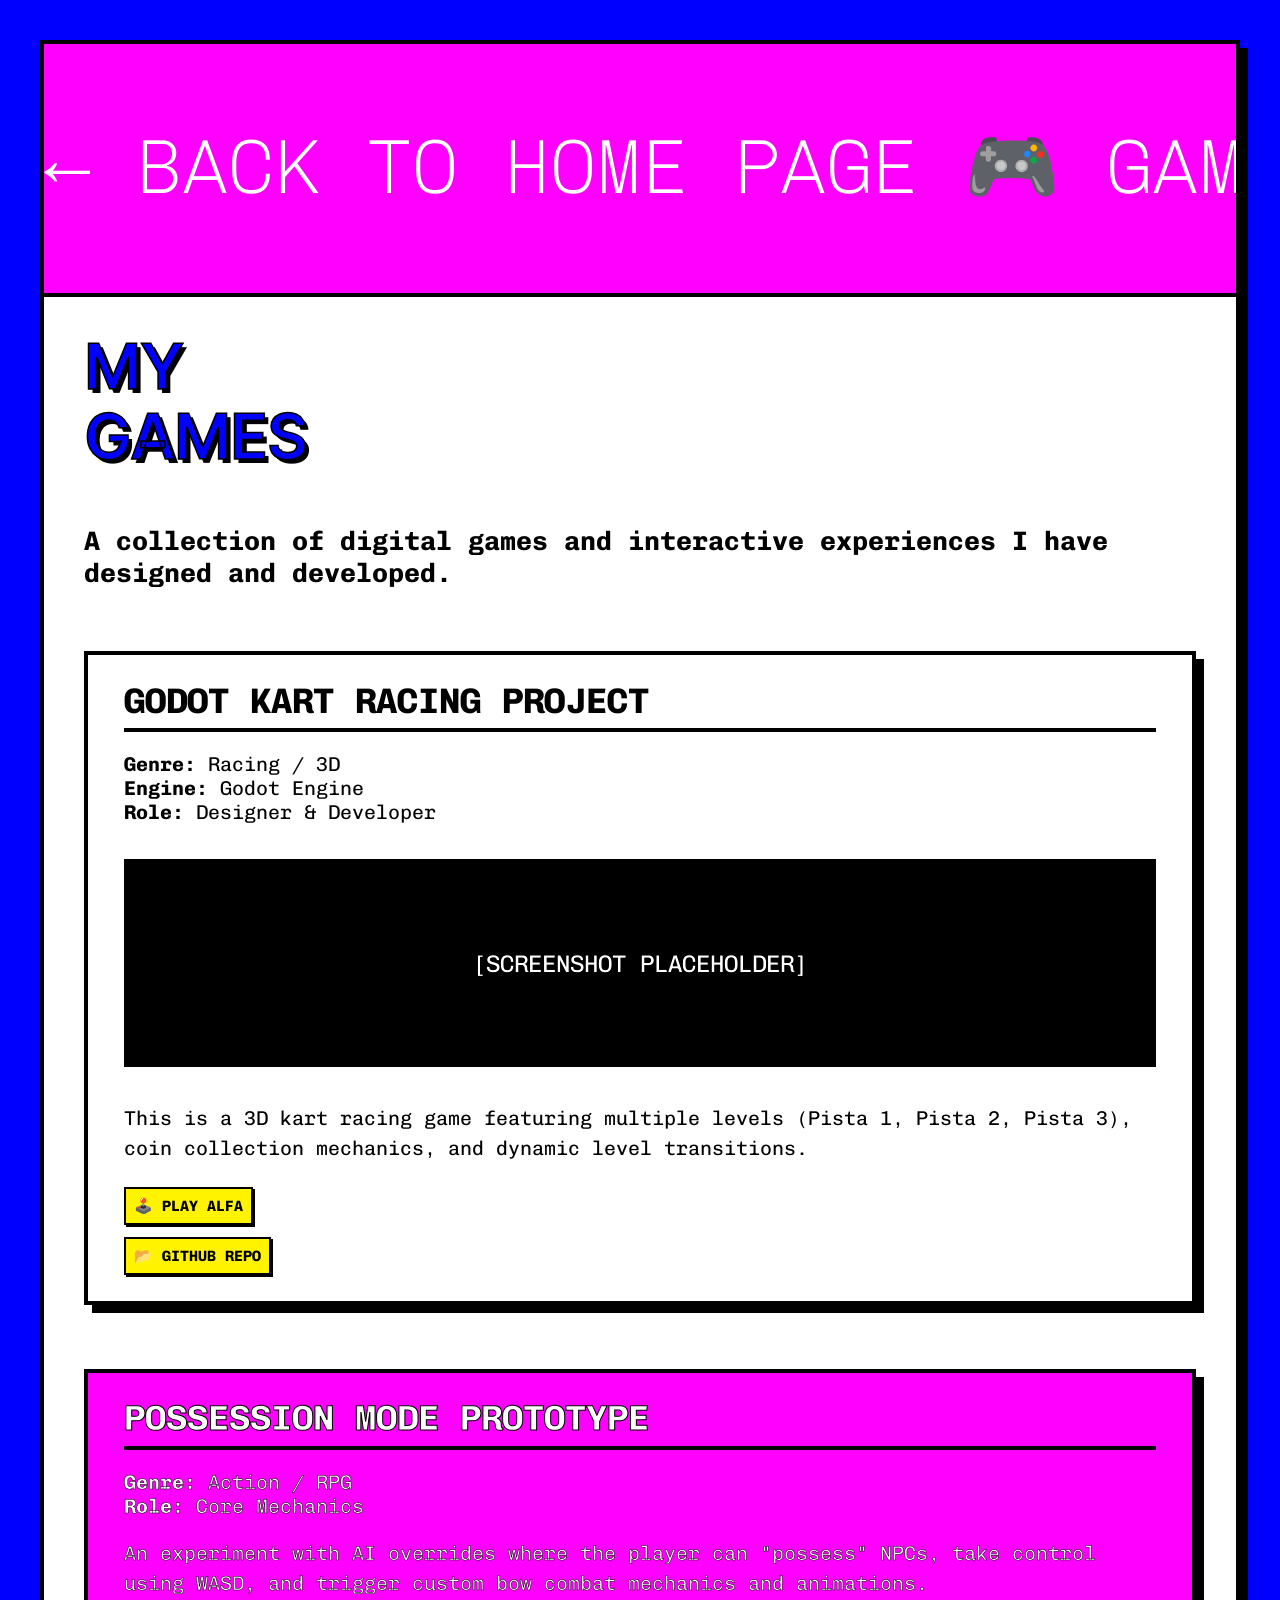
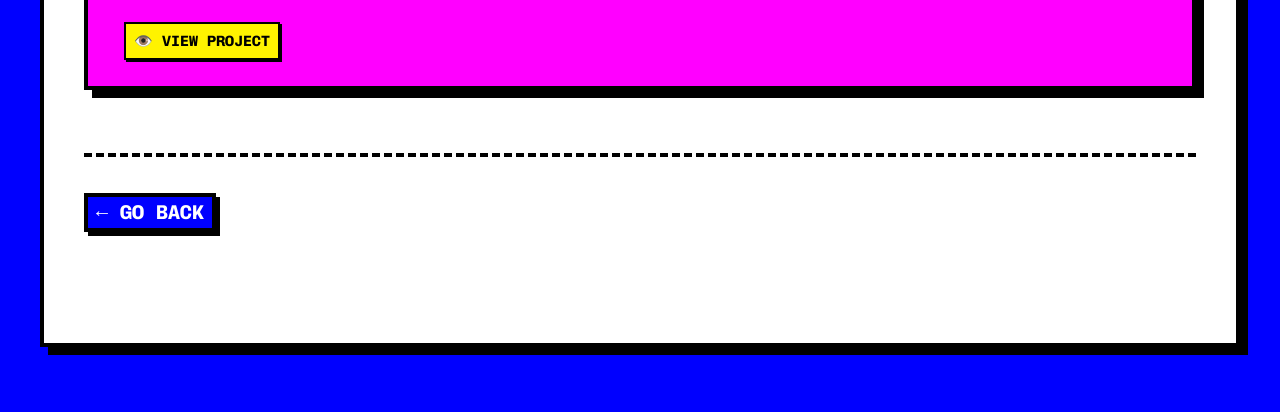
==== games.html @ 42389322 "brutalism  & games brutalism  web design & games page" ====
<!DOCTYPE html>
<!-- It is a love letter to the earlier iterations of the internet, including the Geocities era, the web art age, and the romantic html era. The website is responsive for desktop and mobile. -->
<html lang="en">
<head>
	<meta charset="utf-8">
	<title>Games | Anastasios Theodoropoulos</title>
	<meta name="viewport" content="width=device-width, initial-scale=1">
	<meta name="theme-color" content="#0000ff">
	<meta name="description" content="Games designed and developed by Anastasios Theodoropoulos">
	
	<!-- Open Graph Meta Tags -->
	<meta property="og:title" content="Games | Anastasios Theodoropoulos">
	<meta property="og:description" content="A collection of games I have designed and developed.">
	<meta property="og:type" content="website">

	<link rel="stylesheet" type="text/css" href="assets/css/default.css">
	<style>
		/* Override taglines for inner pages if needed */
		.inner-header {
			padding-top: var(--step-2);
			padding-bottom: var(--step-2);
		}
		.game-card {
			margin-bottom: var(--step-4);
		}
		.game-screenshot {
			width: 100%;
			height: auto;
			border-top: var(--border-width) solid var(--black);
			border-bottom: var(--border-width) solid var(--black);
			margin: var(--step-2) 0;
			display: block;
			filter: contrast(1.1) grayscale(0.1); 
		}
	</style>
</head>
<body>
	<div id="page-content">
		<header>
			<!-- Back to Home banner -->
			<div class="marquee text-mono brutal-marquee" style="background: var(--magenta);">
				<span><a href="index.html" style="background: transparent; border: none; box-shadow: none; color: inherit; padding: 0;">&larr; BACK TO HOME PAGE</a> 🎮 GAMES 🎮 <a href="index.html" style="background: transparent; border: none; box-shadow: none; color: inherit; padding: 0;">&larr; BACK TO HOME PAGE</a> 🎮 GAMES 🎮 <a href="index.html" style="background: transparent; border: none; box-shadow: none; color: inherit; padding: 0;">&larr; BACK TO HOME PAGE</a> 🎮 GAMES 🎮 </span>
			</div>
			
			<div class="contain inner-header">
				<h1>My<br>Games</h1>
				<p class="text-mono" style="font-weight: 700; font-size: var(--step-1);">A collection of digital games and interactive experiences I have designed and developed.</p>
			</div>
		</header>
		
		<main class="contain">
			<!-- Game 1 Example -->
			<section class="brutal-box game-card">
				<h2>Godot Kart Racing Project</h2>
				<p class="text-mono"><strong>Genre:</strong> Racing / 3D<br><strong>Engine:</strong> Godot Engine<br><strong>Role:</strong> Designer & Developer</p>
				
				<!-- Placeholder for game screenshot -->
				<!-- <img class="game-screenshot" src="assets/img/kart-screenshot.jpg" alt="Kart Game Screenshot"> -->
				<div class="game-screenshot" style="background: var(--black); min-height: 200px; display: flex; align-items: center; justify-content: center;">
					<span style="color: var(--white); font-family: 'Chivo Mono', monospace; font-size: 1.5rem;">[SCREENSHOT PLACEHOLDER]</span>
				</div>

				<p style="font-family: 'Chivo Mono', monospace; line-height: 1.5;">This is a 3D kart racing game featuring multiple levels (Pista 1, Pista 2, Pista 3), coin collection mechanics, and dynamic level transitions.</p>
				
				<ul class="links" style="margin-top: 1.5rem;">
					<li><a href="#" target="_blank" title="Play Game">🕹️ PLAY ALFA</a></li>
					<li><a href="#" target="_blank" title="View Source">📂 GITHUB REPO</a></li>
				</ul>
			</section>

			<!-- Game 2 Example -->
			<section class="brutal-box game-card" style="background: var(--magenta);">
				<h2 style="color: var(--white); -webkit-text-stroke: 1px var(--black);">Possession Mode Prototype</h2>
				<p class="text-mono" style="color: var(--white); -webkit-text-stroke: 0.5px var(--black);"><strong>Genre:</strong> Action / RPG<br><strong>Role:</strong> Core Mechanics</p>
				
				<p style="font-family: 'Chivo Mono', monospace; line-height: 1.5; color: var(--white); -webkit-text-stroke: 0.5px var(--black);">An experiment with AI overrides where the player can "possess" NPCs, take control using WASD, and trigger custom bow combat mechanics and animations.</p>
				
				<ul class="links" style="margin-top: 1.5rem;">
					<li><a href="#" target="_blank" title="More Info">👁️ VIEW PROJECT</a></li>
				</ul>
			</section>
			
		</main>
		
		<footer class="contain">
			<section class="brutal-footer" style="padding-bottom: var(--step-3);">
				<a href="index.html" class="btn-brutal" style="display: inline-block;">&larr; GO BACK</a>
			</section>
		</footer>
	</div>

	<script>
		document.addEventListener('DOMContentLoaded', () => {
			console.log("%cIt is a love letter to the earlier iterations of the internet, including the Geocities era, the web art age, and the romantic html era.\n\nThe website is responsive for desktop and mobile.", "font-family: monospace; font-size: 14px; color: #ff00ff;");
		});
	</script>
</body>
</html>
---- assets/css/default.css ----
/* inter-regular - greek_latin */
@font-face {
	font-display: swap;
	font-family: 'Inter';
	font-style: normal;
	font-weight: 400;
	src: url('../fonts/inter-v12-greek_latin-regular.woff2') format('woff2');
}
/* inter-600 - greek_latin */
@font-face {
	font-display: swap;
	font-family: 'Inter';
	font-style: normal;
	font-weight: 600;
	src: url('../fonts/inter-v12-greek_latin-600.woff2') format('woff2');
}
/* chivo-mono-100 - latin */
@font-face {
	font-display: swap;
	font-family: 'Chivo Mono';
	font-style: normal;
	font-weight: 100;
	src: url('../fonts/chivo-mono-v9-latin-100.woff2') format('woff2');
}
/* chivo-mono-regular - latin */
@font-face {
	font-display: swap;
	font-family: 'Chivo Mono';
	font-style: normal;
	font-weight: 400;
	src: url('../fonts/chivo-mono-v9-latin-regular.woff2') format('woff2');
}
/* chivo-mono-700 - latin */
@font-face {
	font-display: swap;
	font-family: 'Chivo Mono';
	font-style: normal;
	font-weight: 700;
	src: url('../fonts/chivo-mono-v9-latin-700.woff2') format('woff2');
}

:root {
	--black: #000000;
	--white: #ffffff;
	--blue: #0000ff;
	--yellow: #fff300;
	--magenta: #ff00ff;

	--border-width: 4px;
	--shadow-offset: 8px;

	--step--2: clamp(0.70rem, calc(0.82rem + -0.15vw), 0.79rem);
	--step--1: clamp(0.89rem, calc(0.87rem + 0.08vw), 0.94rem);
	--step-0: clamp(1.00rem, calc(0.91rem + 0.43vw), 1.25rem);
	--step-1: clamp(1.13rem, calc(0.94rem + 0.94vw), 1.67rem);
	--step-2: clamp(1.27rem, calc(0.93rem + 1.66vw), 2.22rem);
	--step-3: clamp(1.42rem, calc(0.89rem + 2.67vw), 2.96rem);
	--step-4: clamp(1.60rem, calc(0.79rem + 4.08vw), 3.95rem);
	--step-5: clamp(1.80rem, calc(0.60rem + 6.02vw), 5.26rem);

	--grid-max-width: 77.50rem;
	--grid-gutter: clamp(1.00rem, calc(0.48rem + 2.61vw), 2.50rem);
}

@media (prefers-color-scheme: dark) {
	:root {
		--black: #ffffff;
		--white: #0a0a0a;
		--blue: #00ff00;
		--yellow: #ff00ff;
		--magenta: #0000ff;
	}
}

body {
	padding: 0;
	margin: 0;
	background-color: var(--blue);
	font-family: "Inter", Helvetica, Arial, sans-serif;
	color: var(--black);
	font-size: var(--step-0);
	border-bottom: var(--step-1) solid var(--blue);
}

::selection {
	background-color: var(--black);
	color: var(--white);
}

#page-content {
	background-color: var(--white);
	padding-block-end: var(--step-4);
	position: relative;
	z-index: 2;
	border: var(--border-width) solid var(--black);
	margin: var(--grid-gutter);
	box-shadow: var(--shadow-offset) var(--shadow-offset) 0 var(--black);
}

.contain {
	max-width: var(--grid-max-width);
	padding-inline: var(--grid-gutter);
	margin-inline: auto;
}

/* Typography Base */
h1, h2, h3 {
	font-weight: 700;
	color: var(--black);
	line-height: 1.1;
}

h2, h3, .text-mono {
	font-family: 'Chivo Mono', "Courier New", monospace;
}

h1 {
	margin: 0;
	color: var(--blue);
	font-size: var(--step-4);
	font-weight: 800;
	text-transform: uppercase;
	letter-spacing: -0.02em;
	-webkit-text-stroke: 1.5px var(--black);
	text-shadow: 4px 4px 0 var(--black);
	padding-bottom: var(--step-1);
}

@media (prefers-color-scheme: dark) {
	h1 {
		-webkit-text-stroke: 1px var(--black);
		text-shadow: 4px 4px 0 var(--yellow);
	}
}

h2 {
	margin-top: 0;
	margin-bottom: 0.5em;
	font-size: var(--step-2);
	text-transform: uppercase;
	border-bottom: var(--border-width) solid var(--black);
	padding-bottom: 0.2em;
}

/* Header layout */
.header-container {
	display: flex;
	flex-direction: column-reverse;
	align-items: flex-start;
	padding-top: var(--step-2);
}

@media (min-width: 48rem) {
	.header-container {
		flex-direction: row;
		gap: var(--step-2);
		align-items: center;
	}
}

/* Brutalist specific UI elements */
.brutal-box {
	border: var(--border-width) solid var(--black);
	background: var(--white);
	padding: var(--step-1) var(--step-2);
	margin-bottom: var(--step-3);
	box-shadow: var(--shadow-offset) var(--shadow-offset) 0 var(--black);
	color: var(--black);
}
@media (prefers-color-scheme: dark) {
	.brutal-box { background: var(--blue); color: #000; border-color: var(--black); box-shadow: var(--shadow-offset) var(--shadow-offset) 0 var(--yellow); }
}

blockquote {
	margin: 0;
	font-size: var(--step-1);
	line-height: 1.5;
	font-family: 'Chivo Mono', monospace;
	font-weight: 600;
}

blockquote p {
	margin: 0.75em 0;
}
blockquote p:first-child { margin-top: 0; }
blockquote p:last-child { margin-bottom: 0; }

a {
	color: var(--black);
	text-decoration: none;
	background-color: var(--yellow);
	border: 2px solid var(--black);
	padding: 0 4px;
	box-shadow: 2px 2px 0 var(--black);
	transition: all 0.1s linear;
}

@media (prefers-color-scheme: dark) {
	a { background-color: var(--blue); color: #000; border-color: #000; font-weight: 800;}
}

a:hover {
	background-color: var(--black);
	color: var(--white);
	box-shadow: none;
	transform: translate(2px, 2px);
}

/* Fix from circular profile to brutal image */
.brutal-pic {
	margin: 0 0 var(--step-2) 0;
	padding: 0;
	max-width: min(100%, 16rem);
	position: relative;
	z-index: 2;
	border: var(--border-width) solid var(--black);
	box-shadow: var(--shadow-offset) var(--shadow-offset) 0 var(--black);
	background: var(--blue);
}

@media (prefers-color-scheme: dark) {
	.brutal-pic { border-color: var(--black); box-shadow: var(--shadow-offset) var(--shadow-offset) 0 var(--yellow); }
}

.brutal-pic img {
	width: 100%;
	height: auto;
	object-fit: cover;
	display: block;
	filter: contrast(1.2) grayscale(0.2); 
}

/* Marquee Revival */
.brutal-marquee {
	background: var(--black);
	color: var(--white);
	font-size: calc(var(--tagline-character-size) * 1vw);
	padding-block: 1em;
	display: flex;
	align-items: center;
	font-weight: 100;
	z-index: 1;
	--tagline-characters: 110;
	--tagline-character-size: 6;
	border-bottom: var(--border-width) solid var(--black);
}

@media (max-width: 47rem) {
	.brutal-marquee {
		--tagline-characters: 400;
		--tagline-character-size: 20;
	}
}

.brutal-marquee.marquee {
	position: relative;
	overflow: hidden;
	--speed-multiplier: 0.3;
	--speed: calc(var(--tagline-characters) * var(--speed-multiplier) * 1s );
}

@media (max-width: 47rem) {
	.brutal-marquee.marquee {
		--speed-multiplier: 0.05;
	}
}

.brutal-marquee span {
	display: inline-block;
	white-space: nowrap;
	width: calc(var(--tagline-characters) * 1vw);
	text-shadow: calc(var(--tagline-characters) * 1vw) 0 currentColor, 
				 calc(var(--tagline-characters) * 2vw) 0 currentColor, 
				 calc(var(--tagline-characters) * 3vw) 0 currentColor,
				 calc(var(--tagline-characters) * 4vw) 0 currentColor;
	will-change: transform;
	animation: marquee var(--speed) linear infinite;
}

@keyframes marquee {
	0% { transform: translateX(0); }
	100% { transform: translateX(calc(-1 * var(--tagline-characters) * 1vw)); }
}

/* Layout */
#main-content {
	display: grid;
	grid-template-columns: repeat(auto-fit, minmax(18rem, 1fr));
	gap: var(--step-2);
	margin-bottom: var(--step-4);
}

.brutal-card {
	border: var(--border-width) solid var(--black);
	padding: var(--step-1);
	background: var(--white);
	box-shadow: var(--shadow-offset) var(--shadow-offset) 0 var(--black);
}

@media (prefers-color-scheme: dark) {
	.brutal-card { background: var(--white); color: #000; border-color: var(--black); box-shadow: var(--shadow-offset) var(--shadow-offset) 0 var(--blue); }
	.brutal-card h2 { color: #000; border-color: #000; }
}

ul.links {
	display: flex;
	flex-direction: column;
	gap: 0.75rem;
	padding: 0;
	list-style: none;
	margin: 0;
}

.links a {
	display: inline-flex;
	align-items: center;
	padding: 0.5rem;
	font-family: 'Chivo Mono', monospace;
	font-weight: 700;
	text-transform: uppercase;
	font-size: var(--step--1);
}

.icon {
	display: inline-block;
	vertical-align: middle;
	margin-right: 0.5em;
	width: 1.2em;
	height: 1.2em;
}

/* Footer & Contact */
.brutal-footer {
	border-top: var(--border-width) dashed var(--black);
	padding-top: var(--step-2);
}

.contact-box {
	display: flex;
	flex-wrap: wrap;
	align-items: center;
	gap: 1rem;
	font-family: 'Chivo Mono', monospace;
	font-size: var(--step-0);
	font-weight: 700;
}

.email-wrapper {
	display: inline-flex;
	align-items: center;
	gap: 0.5rem;
}

.btn-brutal {
	font-family: 'Chivo Mono', monospace;
	font-weight: 700;
	background: var(--blue);
	color: #fff;
	border: var(--border-width) solid var(--black);
	padding: 0.2rem 0.5rem;
	cursor: pointer;
	box-shadow: 4px 4px 0 var(--black);
	text-transform: uppercase;
	transition: all 0.1s linear;
}

@media (prefers-color-scheme: dark) {
	.btn-brutal { background: var(--black); color: var(--yellow); border-color: #000; box-shadow: 4px 4px 0 var(--blue); }
	.btn-brutal:hover { background: var(--yellow); color: #000; border-color: #000; }
}

.btn-brutal:hover {
	transform: translate(2px, 2px);
	box-shadow: 2px 2px 0 var(--black);
	background: var(--magenta);
	color: var(--white);
}

.btn-brutal.copied {
	background: var(--white);
	color: var(--black);
}

.sr-only {
	position: absolute;
	width: 1px;
	height: 1px;
	padding: 0;
	margin: -1px;
	overflow: hidden;
	clip: rect(0, 0, 0, 0);
	white-space: nowrap;
	border-width: 0;
}
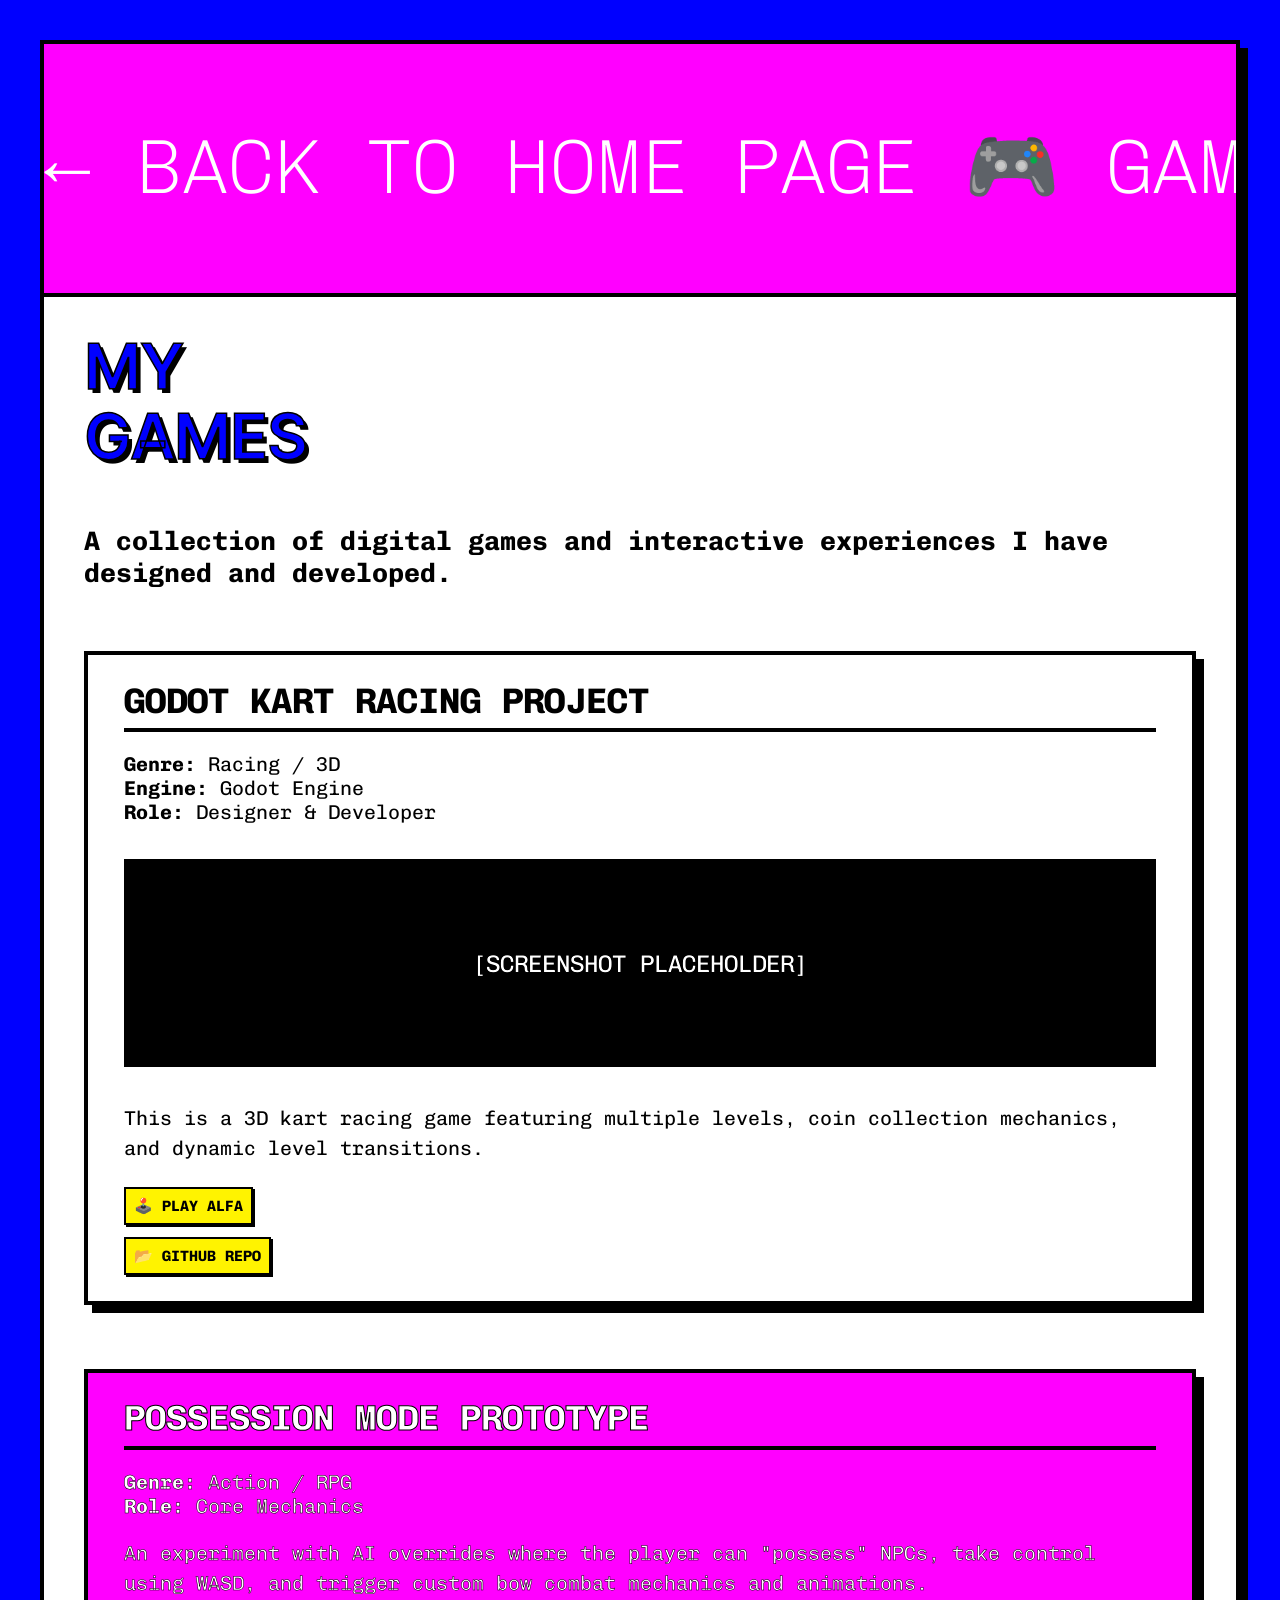
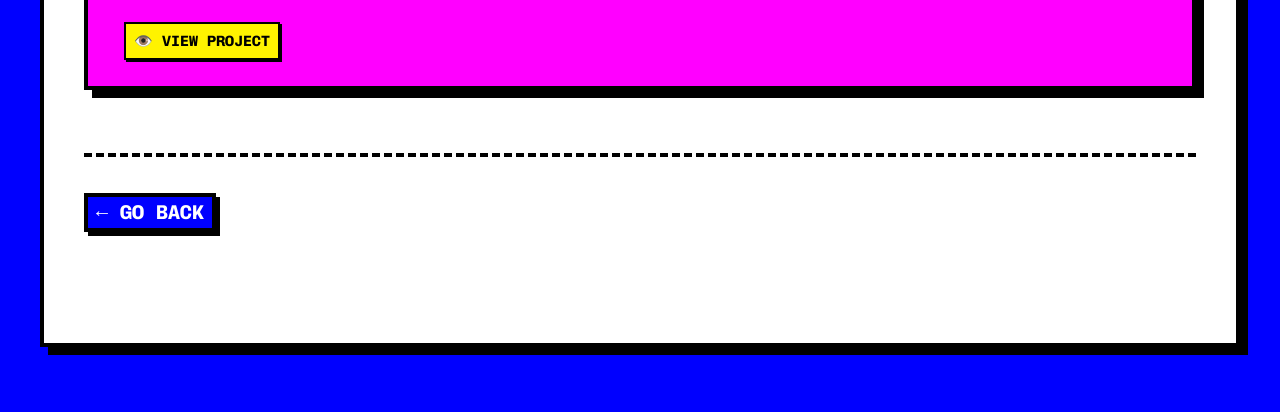
==== commit 7f2d5c6d: "games page typos" ====
--- a/games.html
+++ b/games.html
@@ -60,7 +60,7 @@
 					<span style="color: var(--white); font-family: 'Chivo Mono', monospace; font-size: 1.5rem;">[SCREENSHOT PLACEHOLDER]</span>
 				</div>
 
-				<p style="font-family: 'Chivo Mono', monospace; line-height: 1.5;">This is a 3D kart racing game featuring multiple levels (Pista 1, Pista 2, Pista 3), coin collection mechanics, and dynamic level transitions.</p>
+				<p style="font-family: 'Chivo Mono', monospace; line-height: 1.5;">This is a 3D kart racing game featuring multiple levels, coin collection mechanics, and dynamic level transitions.</p>
 				
 				<ul class="links" style="margin-top: 1.5rem;">
 					<li><a href="#" target="_blank" title="Play Game">🕹️ PLAY ALFA</a></li>
